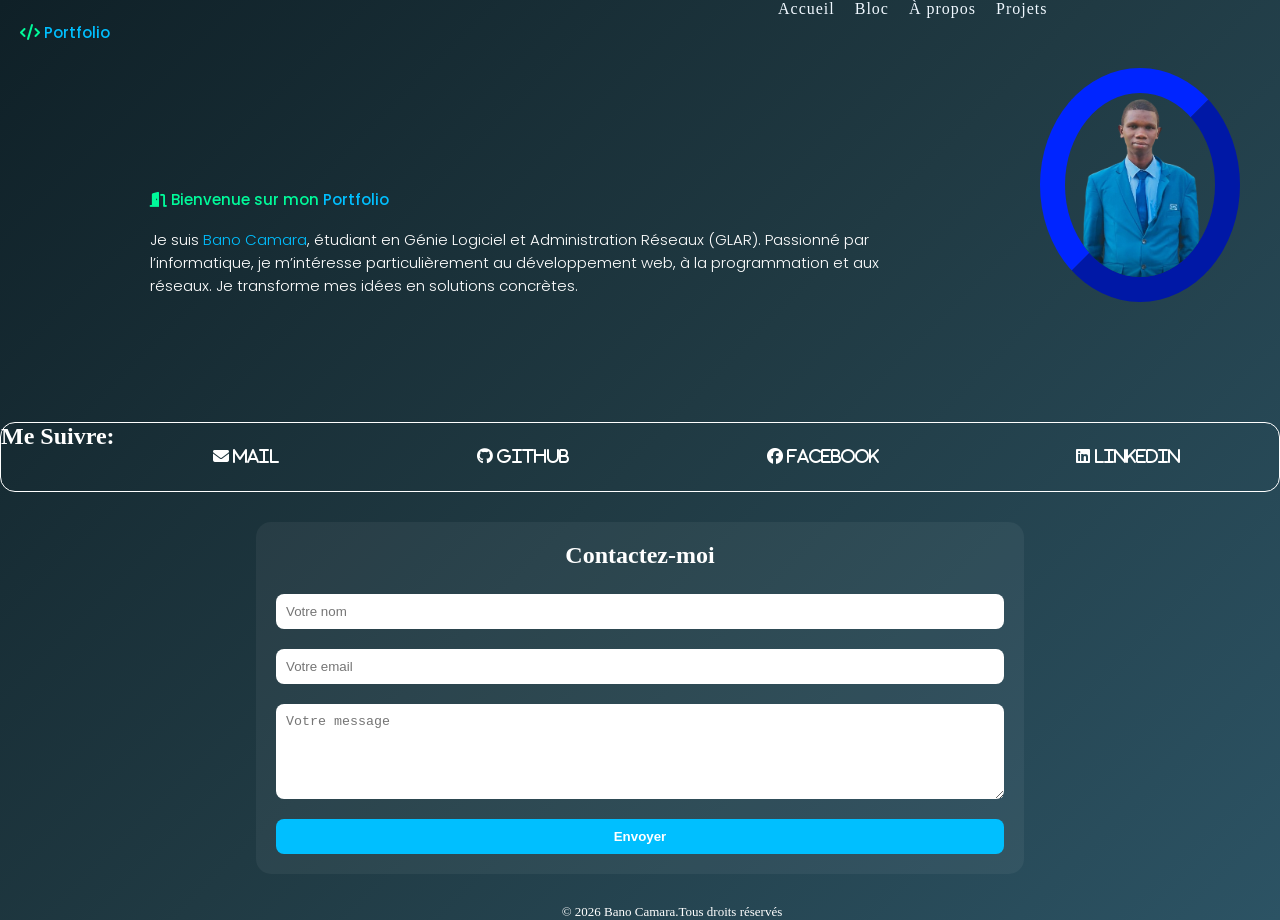
==== index.html @ 84047f29 "Modifications" ====
<!DOCTYPE html>
<html lang="fr">
<head>
    <meta charset="UTF-8">
    <meta name="viewport" content="width=device-width, initial-scale=1.0">
    <title>Bano Camara</title>
     <link rel="stylesheet" href="https://cdnjs.cloudflare.com/ajax/libs/font-awesome/6.7.2/css/all.min.css"
        integrity="sha512-Evv84Mr4kqVGRNSgIGL/F/aIDqQb7xQ2vcrdIwxfjThSH8CSR7PBEakCr51Ck+w+/U6swU2Im1vVX0SVk9ABhg=="
        crossorigin="anonymous" referrerpolicy="no-referrer" />
    <link rel="stylesheet" href="css/style.css">
</head>
<body>
    <nav>
        <div class="menu">
           <li><a href="index.html">Accueil</a></li>
            <li><a href="pages/bloc.html">Bloc</a></li>
            <li><a href="pages/about.html">À propos</a></li>
            <li><a href="pages/projects.html">Projets</a></li>
          
        </div>
    </nav>

    <div class="code" id="haut">
         <span class="signe"><i class="fa-solid fa-code"></i></span> <span class="port"> Portfolio </span></i>
    </div>

    <div class="section">
        <p class="presentation">
             <span class="code"> <span><i class="fa-solid fa-door-open"></i></span> Bienvenue sur mon <span class="port">Portfolio</span></i></span><br><br>
        <span class="paragraphe">
            Je suis<span class="nom"> Bano Camara</a></span>, étudiant en Génie Logiciel et Administration Réseaux (GLAR).
            Passionné par l’informatique, je m’intéresse particulièrement au développement web, à la programmation et aux réseaux.
            Je transforme mes idées en solutions concrètes.
        </span>  
        </p>

        <div class="photo">
                <img src="images/photo.png" alt="profil" width="200px">
        </div>
        
            
        <br><br>

    </div>
     <div class="contact">
            <h2 class="reseau">Me Suivre:</h2>
            <li> <a href="mailto:bano65406@gmail.com"><i class="fa-solid fa-envelope"> Mail</i></a> </li>
            <li> <a href="https://github.com/banocamara"><i class="fa-brands fa-github"> GitHub</i></i></a></li>
            <li><a href="https://www.facebook.com/share/1Gu4WivCge/?mibextid=wwXIfr"><i class="fa-brands fa-facebook"> Facebook</i></a></li>
            <li><a href="https://www.linkedin.com/in/bano-camara-423b101a5?utm_source=share&utm_campaign=share_via&utm_content=profile&utm_medium=ios_app"><i class="fa-brands fa-linkedin"> Linkedin</i></a></li>
     </div>
   
     <div class="formulaire">
        <h2>Contactez-moi</h2>
        <form>
            <input type="text" placeholder="Votre nom" required>
            
            <input type="email" placeholder="Votre email" required>
            
            <textarea placeholder="Votre message" rows="5" required></textarea>
            
            <button type="submit">Envoyer</button>
        </form>
    </div>
    
     <footer>
          <p>&copy; 2026 Bano Camara.Tous droits réservés</p>
    </footer>
</body>
</html>
---- css/style.css ----
@import url('https://fonts.googleapis.com/css2?family=Alfa+Slab+One&family=Anek+Telugu:wght@100..800&family=Boldonse&family=Montserrat:ital@0;1&family=Poppins:ital,wght@0,100;0,200;0,300;0,400;0,500;0,600;0,700;0,800;0,900;1,100;1,200;1,300;1,400;1,500;1,600;1,700;1,800;1,900&display=swap');
*{
  margin: 0;
  padding: 0;
  box-sizing: border-box;
}

.presentation{
font-size: 15px;
 position: relative;
 width: 65%;
 flex-wrap: wrap;
 max-width: 100%;
 margin: 10% auto;
 font-weight: 100;
 font-family: 'Trebuchet MS', 'Lucida Sans Unicode', 'Lucida Grande', 'Lucida Sans', Arial, sans-serif;
 
}

.menu li a{
    text-decoration: none;
    margin: 10px;
    letter-spacing: 1px;
    color: aliceblue;
}

nav .menu{
  display: flex;
  align-items: center;
  padding-left: 60%;
   list-style: none;
  flex-wrap: wrap;

}


.menu :hover{
color: blue;
}

.menu :hover::checkmark{
color: rgb(136, 255, 0);
}

body{
 background: linear-gradient(135deg, #0f2027, #203a43, #2c5364);

  color: white;
}

.section{
  display: flex;
  max-width: 100%;
  width: 100%;
  padding: 50px 40px 5px;
}

.code{
  color:  mediumspringgreen;
  font-family: "Poppins", sans-serif;
  font-weight: 500;
  font-style: normal;
}
 .photo img{
  border: 25px outset  rgb(0, 37, 250);
  border-radius: 50%;
}
.code#haut{
  position: absolute;
  top: 20px;
  left: 20px;
  color: mediumspringgreen;
}
.signe{
  color: mediumspringgreen;
}
.port{
  color: #00bfff;
  font-size: 15px;
}
.nom{
  color: #00bfff;
}
.paragraphe{
   font-family: "Poppins", sans-serif;
  font-weight: 300;
  font-style: normal;
}

.contact li{
   margin: 20px auto;
   padding: 5px;
   list-style: none;
   text-decoration: none;
  
}

.contact li a i{
  color: white;
}

.contact {
  display: flex;
  text-align: center;
  flex-wrap: wrap;
  border: 1px solid white;
  border-radius: 15px;
}
article{
  padding-left: 25px;
  padding-right: 25px;

}
.titre2{
 padding-left: 50%;
}
.titre3{
  padding-left: 35%;
  padding-top: 25px;
}

.contenair{
  flex-wrap: wrap;
  text-align: center;
 
}

.object, .parcourt, .certificats{
  padding: 10px;
}

.parcourt strong, .parcourt strong  a{

 text-decoration: none;
  color: rgb(18, 226, 157);
}
.photo-logos{
 
 display: flex;
 gap: 25px;
 padding-left: 40%;
 padding-right: 25%;
 flex-wrap: wrap;
}

.photo-logos img{
width: 150px;
border-radius: 15px;
}
.projet{

  text-align: center;
  flex-wrap: wrap;
}

footer{
  text-align: center;
  align-items: center;
  padding-left: 5%;
  font-size: 13px;
}
.formulaire {
  width: 60%;
  margin: 30px auto;
  padding: 20px;
  background: rgba(255,255,255,0.05);
  border-radius: 15px;
  text-align: center;
}

.formulaire h2 {
  margin-bottom: 15px;
}

.formulaire form {
  display: flex;
  flex-direction: column;
}

.formulaire input,
.formulaire textarea {
  margin: 10px 0;
  padding: 10px;
  border: none;
  border-radius: 8px;
  outline: none;
}

.formulaire button {
  margin-top: 10px;
  padding: 10px;
  border: none;
  border-radius: 8px;
  background: #00bfff;
  color: white;
  cursor: pointer;
  font-weight: bold;
}

.formulaire button:hover {
  background: #009acd;
}

.competences {
  text-align: center;
  margin: 20px;
}

.competences ul {
  list-style: none;
}

.competences li {
  margin: 8px 0;
  color: #00bfff;
}
.recherche {
  text-align: center;
  margin: 20px 0;
}

.recherche input {
  width: 50%;
  max-width: 400px;
  padding: 10px 15px;
  border-radius: 25px;
  border: none;
  outline: none;
  font-size: 14px;
}

.recherche input:focus {
  box-shadow: 0 0 5px #00bfff;
}

@media screen and (max-width: 768px) {

  .recherche input {
  width: 80%;
  }
  nav .menu {
    display: grid;
    grid-template-columns: repeat(2, auto);
    justify-content: center;
    gap: 8px 15px; 
    padding: 10px 0;
  }

  .menu li {
    margin: 0; 
  }

  .section {
    display: flex;
    flex-direction: column; 
    align-items: center;
    padding: 20px 15px;
  }

  .presentation {
    width: 90%;
    font-size: 16px;
    text-align: center;
    margin: 10px 0;
  }

  .photo {
    display: flex;
    justify-content: center;
    flex-shrink: 0; 
    margin: 15px 0;
  }

  .photo img {
    width: 130px; 
    border-width: 10px;
  }

  .titre2, .titre3 {
    padding-left: 0;
    text-align: center;
  }

  .photo-logos {
    display: flex;
    justify-content: center;
    flex-wrap: wrap;
    gap: 10px;
    padding: 0;
  }

  .photo-logos img {
    width: 100px;
  }

  .contact {
    flex-direction: column;
    padding: 10px;
    align-items: center;
  }

  .contact li {
    margin: 5px 0;
  }

  footer {
    font-size: 12px;
    padding: 10px 0;
  }
}
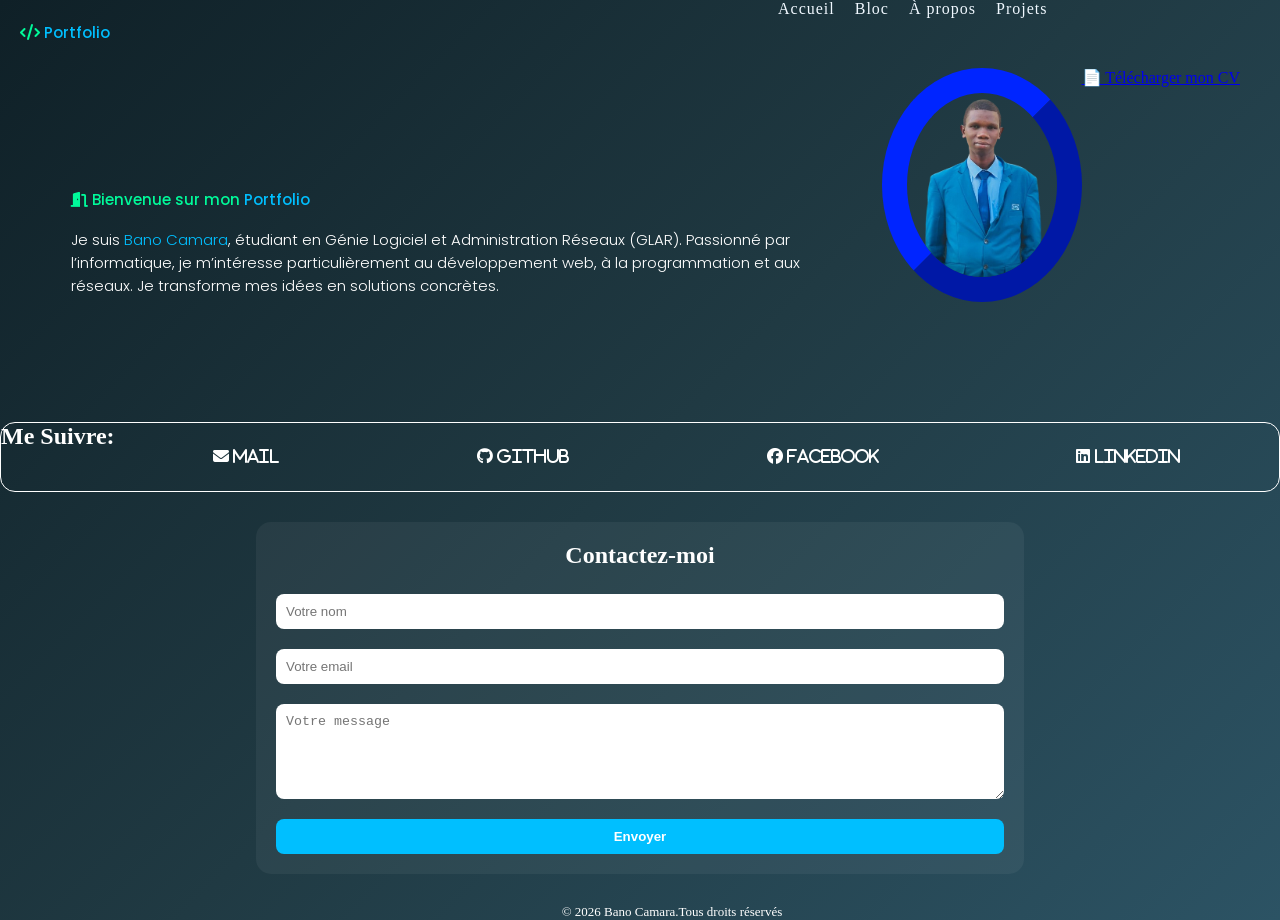
==== commit 5c5922c4: "Modifications" ====
--- a/index.html
+++ b/index.html
@@ -37,9 +37,11 @@
         <div class="photo">
                 <img src="images/photo.png" alt="profil" width="200px">
         </div>
-        
-            
-        <br><br>
+
+     <a href="cv/CV_Bano_Camara.pdf" download class="btn-cv">
+  📄 Télécharger mon CV
+     </a>
+        <br>
 
     </div>
      <div class="contact">
--- a/css/style.css
+++ b/css/style.css
@@ -1,3 +1,4 @@
+
 @import url('https://fonts.googleapis.com/css2?family=Alfa+Slab+One&family=Anek+Telugu:wght@100..800&family=Boldonse&family=Montserrat:ital@0;1&family=Poppins:ital,wght@0,100;0,200;0,300;0,400;0,500;0,600;0,700;0,800;0,900;1,100;1,200;1,300;1,400;1,500;1,600;1,700;1,800;1,900&display=swap');
 *{
   margin: 0;
@@ -28,7 +29,7 @@
   display: flex;
   align-items: center;
   padding-left: 60%;
-   list-style: none;
+  list-style: none;
   flex-wrap: wrap;
 
 }
@@ -159,6 +160,7 @@
   padding-left: 5%;
   font-size: 13px;
 }
+
 .formulaire {
   width: 60%;
   margin: 30px auto;
@@ -214,6 +216,7 @@
   margin: 8px 0;
   color: #00bfff;
 }
+
 .recherche {
   text-align: center;
   margin: 20px 0;
@@ -233,11 +236,97 @@
   box-shadow: 0 0 5px #00bfff;
 }
 
+.poubelle, .sahemarket, .logo {
+  background: rgba(255, 255, 255, 0.05);
+  margin: 30px auto;
+  padding: 20px;
+  border-radius: 15px;
+  width: 80%;
+  text-align: left;
+}
+
+.poubelle h3, .sahemarket h3, .logo h3 {
+  color: #00bfff;
+  margin-bottom: 10px;
+}
+
+.poubelle p, .sahemarket p, .logo p {
+  margin: 10px 0;
+  line-height: 1.5;
+}
+
+.poubelle h4, .sahemarket h4, .logo h4 {
+  margin-top: 15px;
+  color: mediumspringgreen;
+}
+
+.features,
+.outils {
+  margin-left: 20px;
+}
+
+.features li,
+.outils li {
+  margin: 5px 0;
+}
+
+
+.images-projet {
+  display: flex;
+  gap: 10px;
+  margin-top: 15px;
+  flex-wrap: wrap;
+}
+
+.images-projet img {
+  width: 150px;
+  border-radius: 10px;
+}
+btn-cv {
+  display: inline-block;
+  margin: 20px auto;
+  padding: 10px 20px;
+  background: #00bfff;
+  color: white;
+  text-decoration: none;
+  border-radius: 10px;
+  font-weight: bold;
+}
+
+.btn-cv:hover {
+  background: #009acd;
+}
+body {
+  animation: fadeIn 0.8s ease-in;
+}
+
+@keyframes fadeIn {
+  from {
+    opacity: 0;
+    transform: translateY(10px);
+  }
+  to {
+    opacity: 1;
+    transform: translateY(0);
+  }
+}
 @media screen and (max-width: 768px) {
 
   .recherche input {
   width: 80%;
-  }
+}
+
+.poubelle, .sahemarket, .logo {
+  width: 95%;
+}
+
+.images-projet, .video {
+  justify-content: center;
+}
+
+.images-projet img, .video video {
+  width: 100px;
+}
   nav .menu {
     display: grid;
     grid-template-columns: repeat(2, auto);
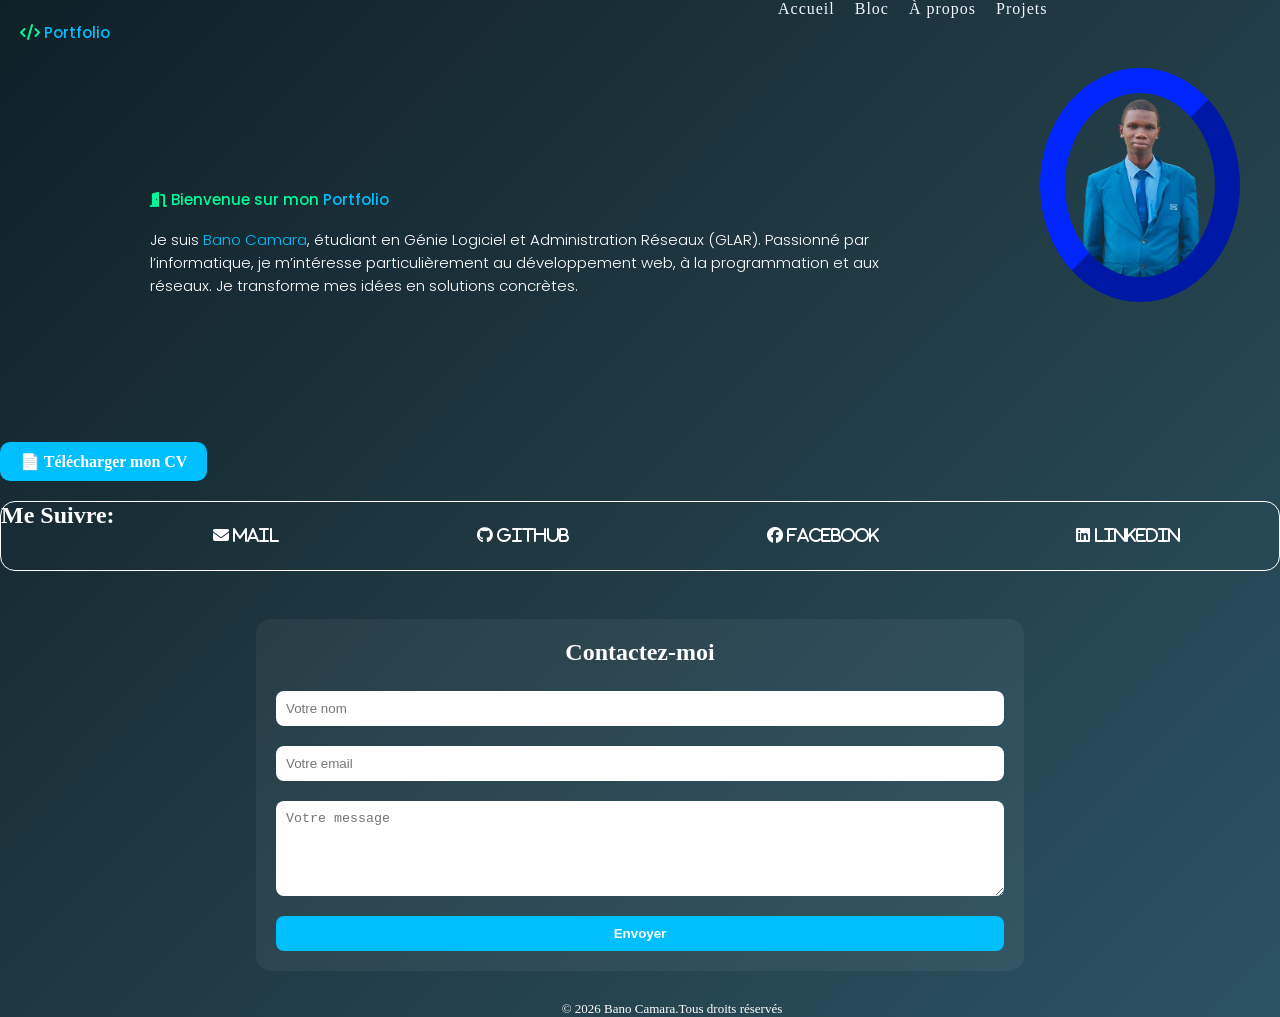
==== commit e7268916: "Modifications" ====
--- a/index.html
+++ b/index.html
@@ -18,6 +18,7 @@
             <li><a href="pages/projects.html">Projets</a></li>
           
         </div>
+
     </nav>
 
     <div class="code" id="haut">
@@ -38,12 +39,13 @@
                 <img src="images/photo.png" alt="profil" width="200px">
         </div>
 
-     <a href="cv/CV_Bano_Camara.pdf" download class="btn-cv">
+        
+    </div>
+
+    <a href="cv/CV_Bano_Camara.pdf" download class="btn-cv">
   📄 Télécharger mon CV
-     </a>
-        <br>
-
-    </div>
+    </a>
+<br>
      <div class="contact">
             <h2 class="reseau">Me Suivre:</h2>
             <li> <a href="mailto:bano65406@gmail.com"><i class="fa-solid fa-envelope"> Mail</i></a> </li>
@@ -51,8 +53,10 @@
             <li><a href="https://www.facebook.com/share/1Gu4WivCge/?mibextid=wwXIfr"><i class="fa-brands fa-facebook"> Facebook</i></a></li>
             <li><a href="https://www.linkedin.com/in/bano-camara-423b101a5?utm_source=share&utm_campaign=share_via&utm_content=profile&utm_medium=ios_app"><i class="fa-brands fa-linkedin"> Linkedin</i></a></li>
      </div>
-   
-     <div class="formulaire">
+     
+   <br>
+
+    <div class="formulaire">
         <h2>Contactez-moi</h2>
         <form>
             <input type="text" placeholder="Votre nom" required>
@@ -64,7 +68,6 @@
             <button type="submit">Envoyer</button>
         </form>
     </div>
-    
      <footer>
           <p>&copy; 2026 Bano Camara.Tous droits réservés</p>
     </footer>
--- a/css/style.css
+++ b/css/style.css
@@ -282,7 +282,8 @@
   width: 150px;
   border-radius: 10px;
 }
-btn-cv {
+
+.btn-cv {
   display: inline-block;
   margin: 20px auto;
   padding: 10px 20px;
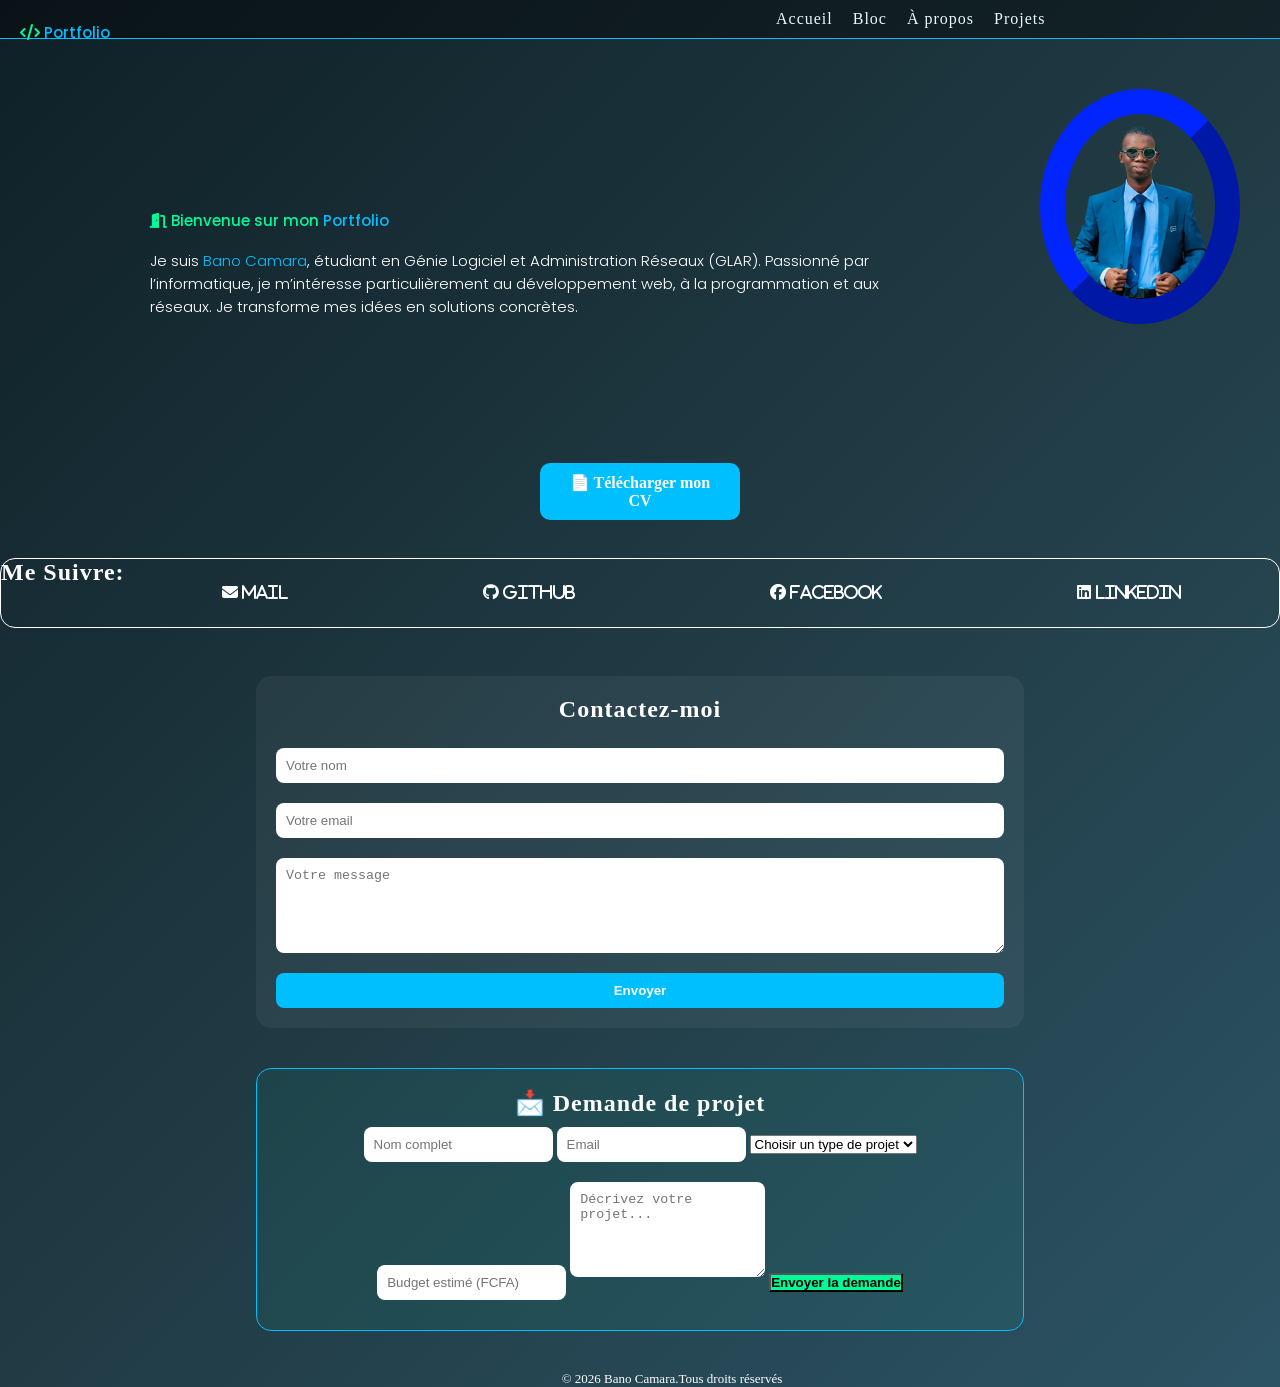
==== commit 5e7559d1: "Modifications" ====
--- a/index.html
+++ b/index.html
@@ -7,69 +7,88 @@
      <link rel="stylesheet" href="https://cdnjs.cloudflare.com/ajax/libs/font-awesome/6.7.2/css/all.min.css"
         integrity="sha512-Evv84Mr4kqVGRNSgIGL/F/aIDqQb7xQ2vcrdIwxfjThSH8CSR7PBEakCr51Ck+w+/U6swU2Im1vVX0SVk9ABhg=="
         crossorigin="anonymous" referrerpolicy="no-referrer" />
-    <link rel="stylesheet" href="css/style.css">
+    <link rel="stylesheet" href="/css/style.css">
 </head>
 <body>
-    <nav>
-        <div class="menu">
-           <li><a href="index.html">Accueil</a></li>
-            <li><a href="pages/bloc.html">Bloc</a></li>
-            <li><a href="pages/about.html">À propos</a></li>
-            <li><a href="pages/projects.html">Projets</a></li>
-          
+        <nav>
+            <ul class="menu">
+            <li><a href="index.html">Accueil</a></li>
+                <li><a href="pages/bloc.html">Bloc</a></li>
+                <li><a href="pages/about.html">À propos</a></li>
+                <li><a href="pages/projects.html">Projets</a></li>
+            </ul>
+        </nav>
+
+        <div class="code" id="haut">
+            <span class="signe"><i class="fa-solid fa-code"></i></span> <span class="port"> Portfolio </span></i>
         </div>
 
-    </nav>
+        <div class="section">
+            <p class="presentation">
+                <span class="code"> <span><i class="fa-solid fa-door-open"></i></span> Bienvenue sur mon <span class="port">Portfolio</span></i></span><br><br>
+            <span class="paragraphe">
+                Je suis<span class="nom"> Bano Camara</a></span>, étudiant en Génie Logiciel et Administration Réseaux (GLAR).
+                Passionné par l’informatique, je m’intéresse particulièrement au développement web, à la programmation et aux réseaux.
+                Je transforme mes idées en solutions concrètes.
+            </span>  
+            </p>
 
-    <div class="code" id="haut">
-         <span class="signe"><i class="fa-solid fa-code"></i></span> <span class="port"> Portfolio </span></i>
-    </div>
+            <div class="photo">
+                    <img src="images/photo.png" alt="profil" width="200px">
+            </div>
 
-    <div class="section">
-        <p class="presentation">
-             <span class="code"> <span><i class="fa-solid fa-door-open"></i></span> Bienvenue sur mon <span class="port">Portfolio</span></i></span><br><br>
-        <span class="paragraphe">
-            Je suis<span class="nom"> Bano Camara</a></span>, étudiant en Génie Logiciel et Administration Réseaux (GLAR).
-            Passionné par l’informatique, je m’intéresse particulièrement au développement web, à la programmation et aux réseaux.
-            Je transforme mes idées en solutions concrètes.
-        </span>  
-        </p>
-
-        <div class="photo">
-                <img src="images/photo.png" alt="profil" width="200px">
+            
         </div>
 
-        
+        <a href="cv/CV_Bano_Camara.pdf" download class="btn-cv">
+    📄 Télécharger mon CV
+        </a>
+    <br>
+        <div class="contact">
+                <h2 class="reseau">Me Suivre:</h2>
+                <li> <a href="mailto:bano65406@gmail.com"><i class="fa-solid fa-envelope"> Mail</i></a> </li>
+                <li> <a href="https://github.com/banocamara"><i class="fa-brands fa-github"> GitHub</i></i></a></li>
+                <li><a href="https://www.facebook.com/share/1Gu4WivCge/?mibextid=wwXIfr"><i class="fa-brands fa-facebook"> Facebook</i></a></li>
+                <li><a href="https://www.linkedin.com/in/bano-camara-423b101a5?utm_source=share&utm_campaign=share_via&utm_content=profile&utm_medium=ios_app"><i class="fa-brands fa-linkedin"> Linkedin</i></a></li>
+        </div>
+    <br>
+
+        <div class="formulaire">
+            <h2>Contactez-moi</h2>
+            <form>
+                <input type="text" placeholder="Votre nom" required>
+                
+                <input type="email" placeholder="Votre email" required>
+                
+                <textarea placeholder="Votre message" rows="5" required></textarea>
+                
+                <button type="submit">Envoyer</button>
+            </form>
+        </div>
+        <div class="formulaire-projet">
+    <h2>📩 Demande de projet</h2>
+
+    <form>
+    <input type="text" placeholder="Nom complet" required>
+
+    <input type="email" placeholder="Email" required>
+
+    <select required>
+        <option value="">Choisir un type de projet</option>
+        <option>Site vitrine</option>
+        <option>E-commerce</option>
+        <option>Application web</option>
+    </select>
+
+    <input type="number" placeholder="Budget estimé (FCFA)" required>
+
+    <textarea placeholder="Décrivez votre projet..." rows="5" required></textarea>
+
+    <button type="submit">Envoyer la demande</button>
+    </form>
     </div>
-
-    <a href="cv/CV_Bano_Camara.pdf" download class="btn-cv">
-  📄 Télécharger mon CV
-    </a>
-<br>
-     <div class="contact">
-            <h2 class="reseau">Me Suivre:</h2>
-            <li> <a href="mailto:bano65406@gmail.com"><i class="fa-solid fa-envelope"> Mail</i></a> </li>
-            <li> <a href="https://github.com/banocamara"><i class="fa-brands fa-github"> GitHub</i></i></a></li>
-            <li><a href="https://www.facebook.com/share/1Gu4WivCge/?mibextid=wwXIfr"><i class="fa-brands fa-facebook"> Facebook</i></a></li>
-            <li><a href="https://www.linkedin.com/in/bano-camara-423b101a5?utm_source=share&utm_campaign=share_via&utm_content=profile&utm_medium=ios_app"><i class="fa-brands fa-linkedin"> Linkedin</i></a></li>
-     </div>
-     
-   <br>
-
-    <div class="formulaire">
-        <h2>Contactez-moi</h2>
-        <form>
-            <input type="text" placeholder="Votre nom" required>
-            
-            <input type="email" placeholder="Votre email" required>
-            
-            <textarea placeholder="Votre message" rows="5" required></textarea>
-            
-            <button type="submit">Envoyer</button>
-        </form>
-    </div>
-     <footer>
-          <p>&copy; 2026 Bano Camara.Tous droits réservés</p>
-    </footer>
+        <footer>
+            <p>&copy; 2026 Bano Camara.Tous droits réservés</p>
+        </footer>
 </body>
 </html>
--- a/css/style.css
+++ b/css/style.css
@@ -17,7 +17,6 @@
  font-family: 'Trebuchet MS', 'Lucida Sans Unicode', 'Lucida Grande', 'Lucida Sans', Arial, sans-serif;
  
 }
-
 .menu li a{
     text-decoration: none;
     margin: 10px;
@@ -34,13 +33,8 @@
 
 }
 
-
-.menu :hover{
+.menu li a:hover{
 color: blue;
-}
-
-.menu :hover::checkmark{
-color: rgb(136, 255, 0);
 }
 
 body{
@@ -129,7 +123,20 @@
 .object, .parcourt, .certificats{
   padding: 10px;
 }
-
+.object{
+  background: rgba(255,255,255,0.05);
+  width: 80%;
+  margin: 30px auto;
+  padding: 15px;
+  border-radius: 10px;
+}
+.certificats{
+  background: rgba(255,255,255,0.05);
+  width: 80%;
+  margin: 30px auto;
+  padding: 15px;
+  border-radius: 10px;
+}
 .parcourt strong, .parcourt strong  a{
 
  text-decoration: none;
@@ -149,9 +156,15 @@
 border-radius: 15px;
 }
 .projet{
-
   text-align: center;
   flex-wrap: wrap;
+}
+.parcourt{
+  background: rgba(255,255,255,0.05);
+  width: 80%;
+  margin: 30px auto;
+  padding: 15px;
+  border-radius: 10px;
 }
 
 footer{
@@ -206,6 +219,11 @@
 .competences {
   text-align: center;
   margin: 20px;
+  background: rgba(255,255,255,0.05);
+  width: 80%;
+  margin: 30px auto;
+  padding: 15px;
+  border-radius: 10px;
 }
 
 .competences ul {
@@ -214,7 +232,7 @@
 
 .competences li {
   margin: 8px 0;
-  color: #00bfff;
+  color:  rgb(18, 226, 157);
 }
 
 .recherche {
@@ -300,7 +318,63 @@
 body {
   animation: fadeIn 0.8s ease-in;
 }
-
+.apprentissage {
+  width: 80%;
+  margin: 30px auto;
+  padding: 15px;
+  background: rgba(255,255,255,0.05);
+  border-radius: 10px;
+  text-align: center;
+}
+.apprentissage h3 {
+  color: white;
+  margin-bottom: 10px;
+}
+
+.apprentissage ul {
+  list-style: none;
+}
+
+.apprentissage li {
+  margin: 8px 0;
+}
+
+.apprentissage a {
+  color: mediumspringgreen;
+  text-decoration: none;
+}
+.video-miniature {
+  text-align: center;
+  margin: 20px;
+}
+
+.video-miniature img {
+  width: 300px;
+  border-radius: 10px;
+  transition: transform 0.3s ease;
+}
+
+.video-miniature img:hover {
+  transform: scale(1.05);
+}
+.thumb {
+  position: relative;
+  display: inline-block;
+}
+
+.thumb img {
+  width: 300px;
+  border-radius: 10px;
+}
+
+.play {
+  position: absolute;
+  top: 50%;
+  left: 50%;
+  transform: translate(-50%, -50%);
+  font-size: 40px;
+  color: gray;
+}
 @keyframes fadeIn {
   from {
     opacity: 0;
@@ -311,8 +385,88 @@
     transform: translateY(0);
   }
 }
+.video-title{
+  color: white;
+  font-weight: 100;
+  font-family: 'Trebuchet MS', 'Lucida Sans Unicode', 'Lucida Grande', 'Lucida Sans', Arial, sans-serif;
+}
+.video-title span{
+   color: mediumspringgreen;
+}
+nav {
+  background: rgba(0,0,0,0.4);
+  padding: 10px;
+  border-bottom: 1px solid #00bfff;
+}
+
+.menu li a:hover {
+  color: #00bfff;
+  transition: 0.3s;
+}
+
+.btn-cv {
+  display: block;
+  text-align: center;
+  width: 200px;
+}
+
+.btn-cv:hover {
+  transform: scale(1.05);
+}
+
+.formulaire-projet {
+  width: 60%;
+  margin: 40px auto;
+  padding: 20px;
+  background: rgba(0,255,200,0.05);
+  border: 1px solid #00bfff;
+  border-radius: 15px;
+  text-align: center;
+}
+
+.formulaire-projet input,
+.formulaire-projet textarea {
+  margin: 10px 0;
+  padding: 10px;
+  border-radius: 8px;
+  border: none;
+}
+
+.formulaire-projet button {
+  background: mediumspringgreen;
+  color: black;
+  font-weight: bold;
+}
+
+.formulaire-projet button:hover {
+  background: #00ffaa;
+}
+
+.poubelle, .sahemarket, .logo {
+  transition: 0.3s;
+}
+
+.poubelle:hover, .sahemarket:hover, .logo:hover {
+  transform: translateY(-5px);
+  box-shadow: 0 10px 20px rgba(0,0,0,0.3);
+}
+
+h2, h3 {
+  letter-spacing: 1px;
+}
+
+.photo img {
+  transition: 0.3s;
+}
+
+.photo img:hover {
+  transform: scale(1.05);
+}
+
 @media screen and (max-width: 768px) {
-
+.video-card {
+  width: 90%;
+}
   .recherche input {
   width: 80%;
 }
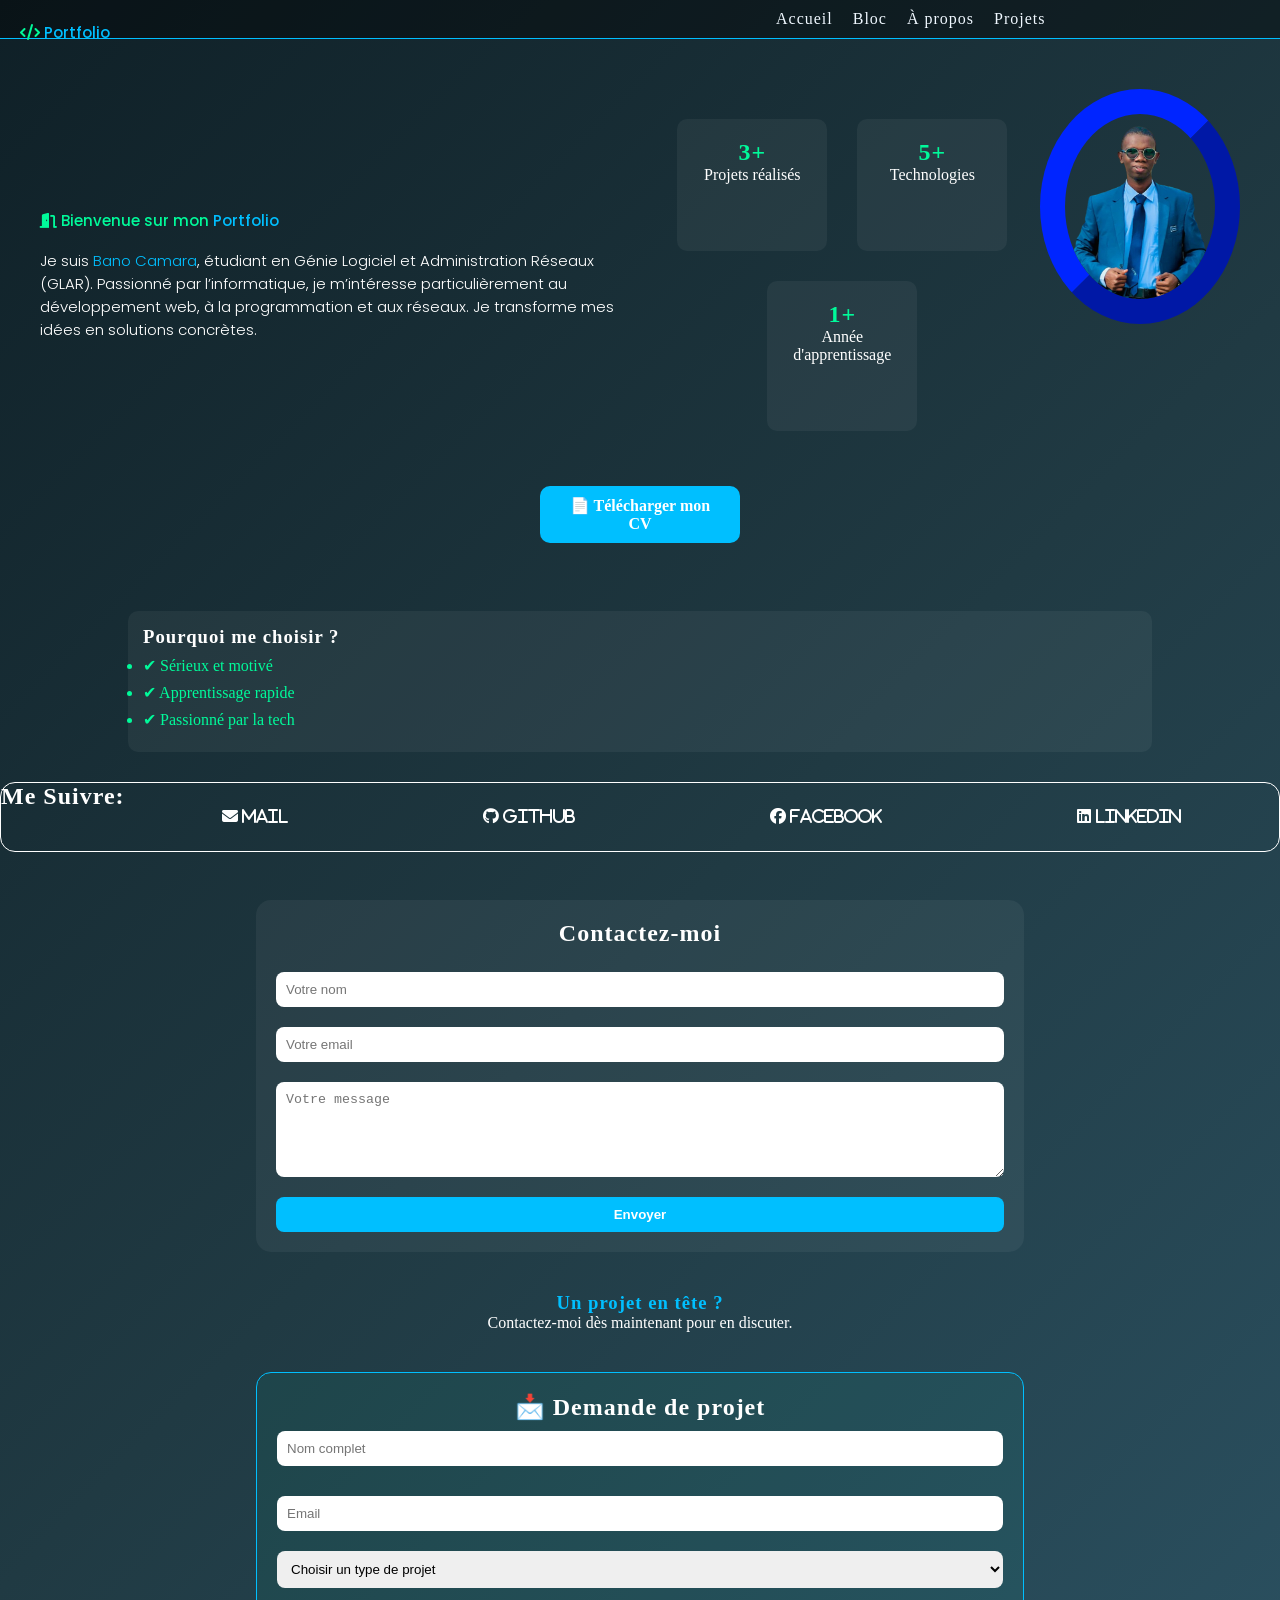
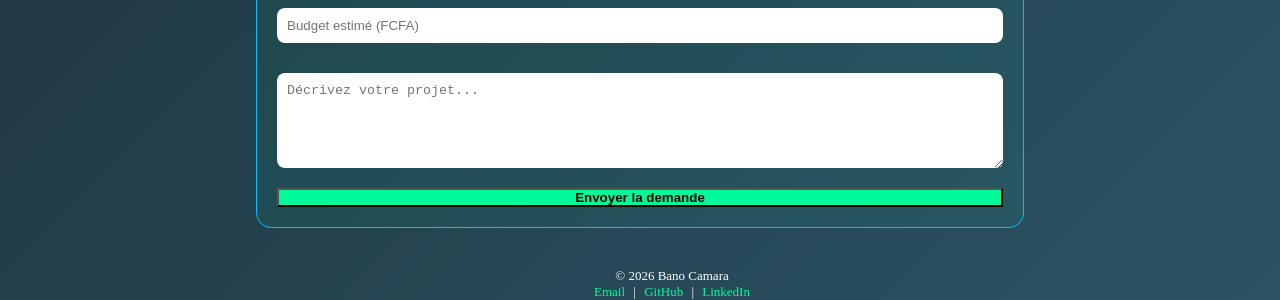
==== commit 4a293b22: "Modifications" ====
--- a/index.html
+++ b/index.html
@@ -7,7 +7,7 @@
      <link rel="stylesheet" href="https://cdnjs.cloudflare.com/ajax/libs/font-awesome/6.7.2/css/all.min.css"
         integrity="sha512-Evv84Mr4kqVGRNSgIGL/F/aIDqQb7xQ2vcrdIwxfjThSH8CSR7PBEakCr51Ck+w+/U6swU2Im1vVX0SVk9ABhg=="
         crossorigin="anonymous" referrerpolicy="no-referrer" />
-    <link rel="stylesheet" href="/css/style.css">
+    <link rel="stylesheet" href="css/style.css">
 </head>
 <body>
         <nav>
@@ -33,6 +33,20 @@
             </span>  
             </p>
 
+            <div class="stats">
+            <div class="stat-box">
+                <h3>3+</h3>
+                <p>Projets réalisés</p>
+            </div>
+            <div class="stat-box">
+                <h3>5+</h3>
+                <p>Technologies</p>
+            </div>
+            <div class="stat-box">
+                <h3>1+</h3>
+                <p>Année d'apprentissage</p>
+            </div>
+            </div>
             <div class="photo">
                     <img src="images/photo.png" alt="profil" width="200px">
             </div>
@@ -44,6 +58,14 @@
     📄 Télécharger mon CV
         </a>
     <br>
+        <div class="pourquoi">
+        <h3>Pourquoi me choisir ?</h3>
+        <ul>
+            <li>✔ Sérieux et motivé</li>
+            <li>✔ Apprentissage rapide</li>
+            <li>✔ Passionné par la tech</li>
+        </ul>
+        </div>
         <div class="contact">
                 <h2 class="reseau">Me Suivre:</h2>
                 <li> <a href="mailto:bano65406@gmail.com"><i class="fa-solid fa-envelope"> Mail</i></a> </li>
@@ -65,30 +87,40 @@
                 <button type="submit">Envoyer</button>
             </form>
         </div>
+        <div class="cta">
+        <h3>Un projet en tête ?</h3>
+        <p>Contactez-moi dès maintenant pour en discuter.</p>
+        </div>
         <div class="formulaire-projet">
-    <h2>📩 Demande de projet</h2>
+            <h2>📩 Demande de projet</h2>
 
-    <form>
-    <input type="text" placeholder="Nom complet" required>
+            <form>
+            <input type="text" placeholder="Nom complet" required>
 
-    <input type="email" placeholder="Email" required>
+            <input type="email" placeholder="Email" required>
 
-    <select required>
-        <option value="">Choisir un type de projet</option>
-        <option>Site vitrine</option>
-        <option>E-commerce</option>
-        <option>Application web</option>
-    </select>
+            <select required>
+                <option value="">Choisir un type de projet</option>
+                <option>Site vitrine</option>
+                <option>E-commerce</option>
+                <option>Application web</option>
+            </select>
 
-    <input type="number" placeholder="Budget estimé (FCFA)" required>
+            <input type="number" placeholder="Budget estimé (FCFA)" required>
 
-    <textarea placeholder="Décrivez votre projet..." rows="5" required></textarea>
+            <textarea placeholder="Décrivez votre projet..." rows="5" required></textarea>
 
-    <button type="submit">Envoyer la demande</button>
-    </form>
-    </div>
+            <button type="submit">Envoyer la demande</button>
+            </form>
+        </div>
+
         <footer>
-            <p>&copy; 2026 Bano Camara.Tous droits réservés</p>
+            <p>&copy; 2026 Bano Camara</p>
+            <p>
+                <a href="mailto:bano65406@gmail.com">Email</a> |
+                <a href="https://github.com/banocamara">GitHub</a> |
+                <a href="https://www.linkedin.com/in/bano-camara-423b101a5?utm_source=share&utm_campaign=share_via&utm_content=profile&utm_medium=ios_app">LinkedIn</a>
+            </p>
         </footer>
 </body>
 </html>
--- a/css/style.css
+++ b/css/style.css
@@ -32,11 +32,9 @@
   flex-wrap: wrap;
 
 }
-
 .menu li a:hover{
 color: blue;
 }
-
 body{
  background: linear-gradient(135deg, #0f2027, #203a43, #2c5364);
 
@@ -120,7 +118,7 @@
  
 }
 
-.object, .parcourt, .certificats{
+.object, .certificats{
   padding: 10px;
 }
 .object{
@@ -137,11 +135,7 @@
   padding: 15px;
   border-radius: 10px;
 }
-.parcourt strong, .parcourt strong  a{
-
- text-decoration: none;
-  color: rgb(18, 226, 157);
-}
+
 .photo-logos{
  
  display: flex;
@@ -159,19 +153,23 @@
   text-align: center;
   flex-wrap: wrap;
 }
-.parcourt{
-  background: rgba(255,255,255,0.05);
-  width: 80%;
-  margin: 30px auto;
-  padding: 15px;
-  border-radius: 10px;
-}
+
 
 footer{
   text-align: center;
   align-items: center;
   padding-left: 5%;
   font-size: 13px;
+}
+
+footer a {
+  color: mediumspringgreen;
+  text-decoration: none;
+  margin: 0 5px;
+}
+
+footer a:hover {
+  text-decoration: underline;
 }
 
 .formulaire {
@@ -216,24 +214,6 @@
   background: #009acd;
 }
 
-.competences {
-  text-align: center;
-  margin: 20px;
-  background: rgba(255,255,255,0.05);
-  width: 80%;
-  margin: 30px auto;
-  padding: 15px;
-  border-radius: 10px;
-}
-
-.competences ul {
-  list-style: none;
-}
-
-.competences li {
-  margin: 8px 0;
-  color:  rgb(18, 226, 157);
-}
 
 .recherche {
   text-align: center;
@@ -288,7 +268,6 @@
   margin: 5px 0;
 }
 
-
 .images-projet {
   display: flex;
   gap: 10px;
@@ -315,9 +294,11 @@
 .btn-cv:hover {
   background: #009acd;
 }
+
 body {
   animation: fadeIn 0.8s ease-in;
 }
+
 .apprentissage {
   width: 80%;
   margin: 30px auto;
@@ -357,6 +338,7 @@
 .video-miniature img:hover {
   transform: scale(1.05);
 }
+
 .thumb {
   position: relative;
   display: inline-block;
@@ -375,6 +357,7 @@
   font-size: 40px;
   color: gray;
 }
+
 @keyframes fadeIn {
   from {
     opacity: 0;
@@ -385,14 +368,17 @@
     transform: translateY(0);
   }
 }
+
 .video-title{
   color: white;
   font-weight: 100;
   font-family: 'Trebuchet MS', 'Lucida Sans Unicode', 'Lucida Grande', 'Lucida Sans', Arial, sans-serif;
 }
+
 .video-title span{
    color: mediumspringgreen;
 }
+
 nav {
   background: rgba(0,0,0,0.4);
   padding: 10px;
@@ -424,6 +410,88 @@
   text-align: center;
 }
 
+.experience {
+  width: 80%;
+  margin: 30px auto;
+  background: rgba(255,255,255,0.05);
+  padding: 15px;
+  border-radius: 10px;
+}
+
+.sahemarket, .poubelle, .logo {
+  transition: 0.3s;
+}
+
+.skill i {
+  margin-right: 8px;
+  color: mediumspringgreen;
+}
+
+.sahemarket:hover, .poubelle:hover, .logo:hover {
+  transform: scale(1.02);
+}
+
+.formulaire-projet select {
+  padding: 10px;
+  border-radius: 8px;
+  border: none;
+}
+
+.formulaire-projet input,
+.formulaire-projet textarea,
+.formulaire-projet select {
+  width: 100%;
+}
+
+.stats {
+  display: flex;
+  justify-content: center;
+  gap: 30px;
+  margin: 30px 0;
+  flex-wrap: wrap;
+}
+
+.stat-box {
+  background: rgba(255,255,255,0.05);
+  padding: 20px;
+  border-radius: 10px;
+  text-align: center;
+  width: 150px;
+}
+
+.stat-box h3 {
+  color: mediumspringgreen;
+  font-size: 24px;
+}
+
+.pourquoi {
+  width: 80%;
+  margin: 30px auto;
+  background: rgba(255,255,255,0.05);
+  padding: 15px;
+  border-radius: 10px;
+}
+
+.pourquoi li {
+  margin: 8px 0;
+  color: mediumspringgreen;
+}
+
+.cta {
+  text-align: center;
+  margin-top: 40px;
+}
+
+.cta h3 {
+  color: #00bfff;
+}
+
+.formulaire-projet form {
+  display: flex;
+  flex-direction: column;
+  gap: 10px; 
+}
+
 .formulaire-projet input,
 .formulaire-projet textarea {
   margin: 10px 0;
@@ -463,6 +531,78 @@
   transform: scale(1.05);
 }
 
+.timeline {
+  position: relative;
+  padding-left: 30px;
+  text-align: center;
+  background: rgba(255,255,255,0.05);
+  width: 80%;
+  margin: 30px auto;
+  padding: 15px;
+  border-radius: 10px;
+}
+
+.timeline::before {
+  content: "";
+  position: absolute;
+  left: 10px;
+  width: 3px;
+  height: 100%;
+  background:  mediumspringgreen;
+}
+
+.timeline-item {
+  margin-bottom: 25px;
+  position: relative;
+  padding-left: 20px;
+}
+
+.timeline-item::before {
+  content: "";
+  position: absolute;
+  left: -5px;
+  top: 5px;
+  width: 15px;
+  height: 15px;
+  background:  mediumspringgreen;
+  border-radius: 50%;
+  border: 3px solid white;
+}
+
+.date {
+  color:  mediumspringgreen;
+  font-size: 14px;
+}
+
+.competences {
+  width: 80%;
+  margin: 30px auto;
+  background: rgba(255,255,255,0.05);
+  padding: 15px;
+  border-radius: 10px;
+}
+
+.skill {
+  margin-bottom: 15px;
+}
+
+.skill p {
+  display: flex;
+  justify-content: space-between;
+}
+
+.bar {
+  height: 8px;
+  background: rgba(255,255,255,0.2);
+  border-radius: 10px;
+}
+
+.progress {
+  height: 100%;
+  background:   mediumspringgreen;
+  border-radius: 10px;
+}
+
 @media screen and (max-width: 768px) {
 .video-card {
   width: 90%;
